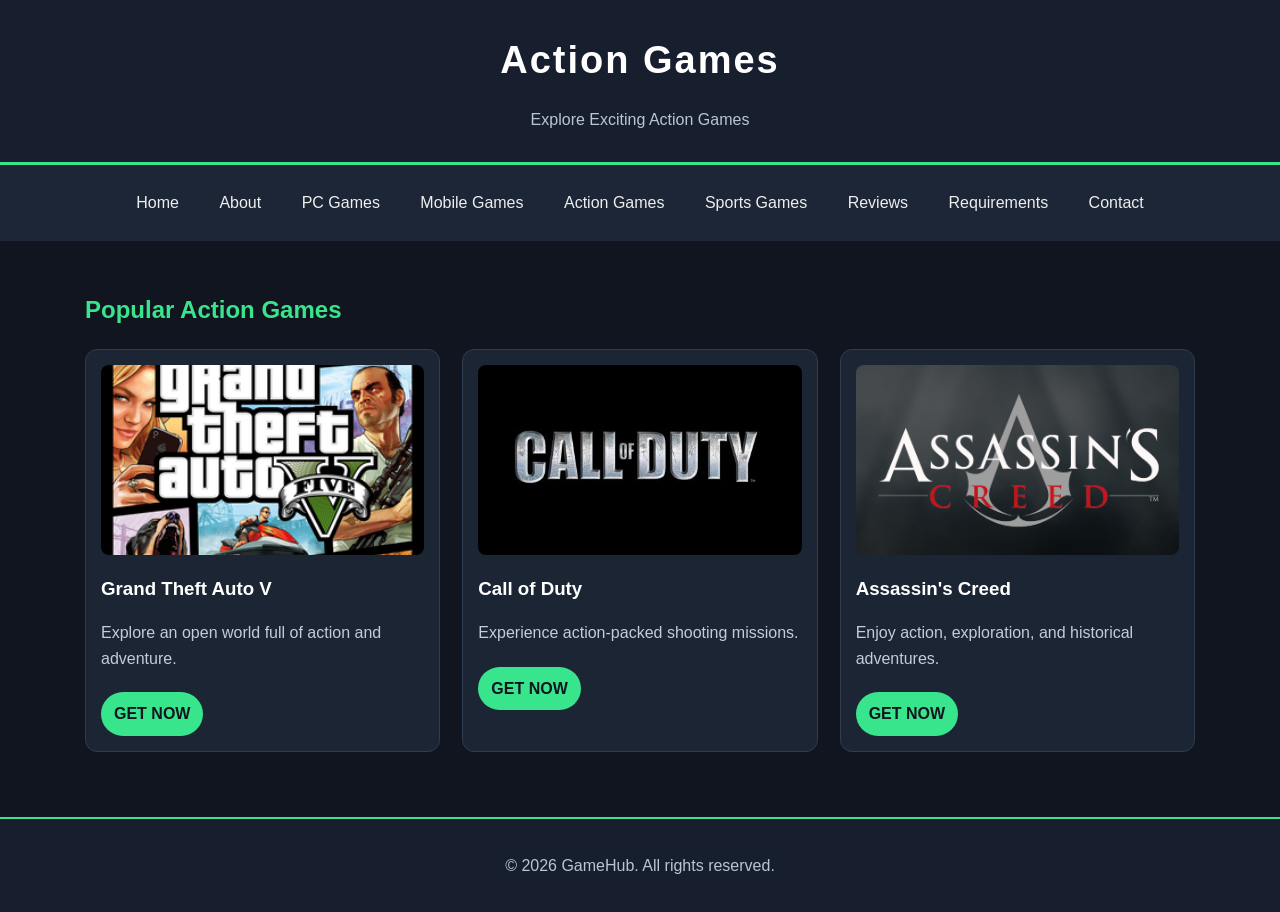
==== action-games.html @ fcd203f1 "Add GameHub website" ====
<!DOCTYPE html>
<html lang="en">
<head>
    <meta charset="UTF-8">
    <meta name="viewport" content="width=device-width, initial-scale=1.0">
    <title>Action Games - GameHub</title>
    <link rel="stylesheet" href="style.css">
</head>
<body>

    <header>
        <h1>Action Games</h1>
        <p>Explore Exciting Action Games</p>
    </header>

   
<nav>
    <a href="index.html">Home</a>
    <a href="about.html">About</a>
    <a href="pc-games.html">PC Games</a>
    <a href="mobile-games.html">Mobile Games</a>
    <a href="action-games.html">Action Games</a>
    <a href="sports-games.html">Sports Games</a>
    <a href="reviews.html">Reviews</a>
    <a href="requirements.html">Requirements</a>
    <a href="contact.html">Contact</a>
</nav>


    <main>
        <h2>Popular Action Games</h2>

        <div class="game-container">

            <div class="game-card">
                <img src="images/Grand_Theft_Auto_V.png" alt="">
                <h3>Grand Theft Auto V</h3>
                <p>Explore an open world full of action and adventure.</p>
                <a href="login.html"> GET NOW</a>
            </div>

            <div class="game-card">
                <img src="images/COD.jfif" alt="">
                <h3>Call of Duty</h3>
                <p>Experience action-packed shooting missions.</p>
                <a href="login.html"> GET NOW</a>
            </div>

            <div class="game-card">
                <img src="images/assasins creed.jpg" alt="">
                <h3>Assassin's Creed</h3>
                <p>Enjoy action, exploration, and historical adventures.</p>
                <a href="login.html"> GET NOW</a>
            </div>

        </div>
    </main>

    <footer>
        <p>&copy; 2026 GameHub. All rights reserved.</p>
    </footer>

</body>
</html>
---- style.css ----
/* General styling */
* {
    box-sizing: border-box;
}

body {
    font-family: Arial, sans-serif;
    margin: 0;
    background-color: #10151f;
    color: #eeeeee;
    line-height: 1.6;
}

/* Website header */
header {
    background-color: #171f2e;
    color: white;
    text-align: center;
    padding: 30px 15px;
    border-bottom: 3px solid #39e58c;
}

header h1 {
    margin: 0;
    font-size: 38px;
    letter-spacing: 2px;
}

header p {
    color: #b9c5d6;
    margin-bottom: 0;
}

/* Navigation menu */
nav {
    background-color: #1c2636;
    text-align: center;
    padding: 12px;
    position: sticky;
    top: 0;
    
}

nav a {
    display: inline-block;
    color: #eeeeee;
    text-decoration: none;
    margin: 5px 8px;
    padding: 8px 10px;
    border-radius: 5px;
    transition: 0.3s;
}

nav a:hover {
    background-color: #39e58c;
    color: #10151f;
}

/* Main content */
main {
    max-width: 1150px;
    margin: auto;
    padding: 30px 20px;
}

h2 {
    color: #39e58c;
    margin-bottom: 20px;
}

h3 {
    color: #ffffff;
}

/* Game card layout */
.game-container {
    display: flex;
    flex-wrap: wrap;
    gap: 22px;
    align-items: stretch;
}

/* Individual game cards */
.game-card {
    background-color: #1b2534;
    flex: 1 1 280px;
    min-width: 0;
    padding: 15px;
    border: 1px solid #303d50;
    border-radius: 12px;
    overflow: hidden;
    transition: transform 0.3s, border-color 0.3s;
}

.game-card:hover {
    transform: translateY(-5px);
    border-color: #39e58c;
}

.game-card img {
    display: block;
    width: 100%;
    height: 190px;
    object-fit: cover;
    border-radius: 8px;
}

.game-card h3 {
    margin-bottom: 8px;
}

.game-card p {
    color: #c4ccda;
}

.game-card a {
    display: inline-block;
    background-color: #39e58c;
    color: #10151f;
    text-decoration: none;
    font-weight: bold;
    padding: 9px 13px;
    border-radius: 25px;
    margin-top: 5px;
}

.game-card a:hover {
    background-color: #24c979;
}

/* Other links */
main a {
    color: #39e58c;
}

/* Form fields, if used on Contact page */
input,
textarea,
select {
    width: 100%;
    padding: 11px;
    margin: 6px 0 15px;
    border: 1px solid #303d50;
    border-radius: 5px;
    background-color: #1b2534;
    color: white;
}

/* Footer */
footer {
    background-color: #171f2e;
    color: #b9c5d6;
    text-align: center;
    padding: 18px;
    margin-top: 35px;
    border-top: 2px solid #39e58c;
}
button {
    background-color: #39e58c;
    color: #10151f;
    padding: 10px 18px;
    border:  none;
    border-radius: 5px;
    font-size: 15px;
    font-weight: bold;
    cursor: pointer;
    transition: 0.3s;
}

button:hover {
    background-color: #24c979;
    transform: translateY(-2px);
}

/* Mobile responsive design */
@media (max-width: 600px) {
    header h1 {
        font-size: 30px;
    }

    nav {
        position: static;
    }

    nav a {
        margin: 3px;
        padding: 7px;
        font-size: 14px;
    }

    main {
        padding: 20px 12px;
    }

    .game-container {
        flex-direction: column;
    }

    .game-card {
        width: 100%;
    }
}
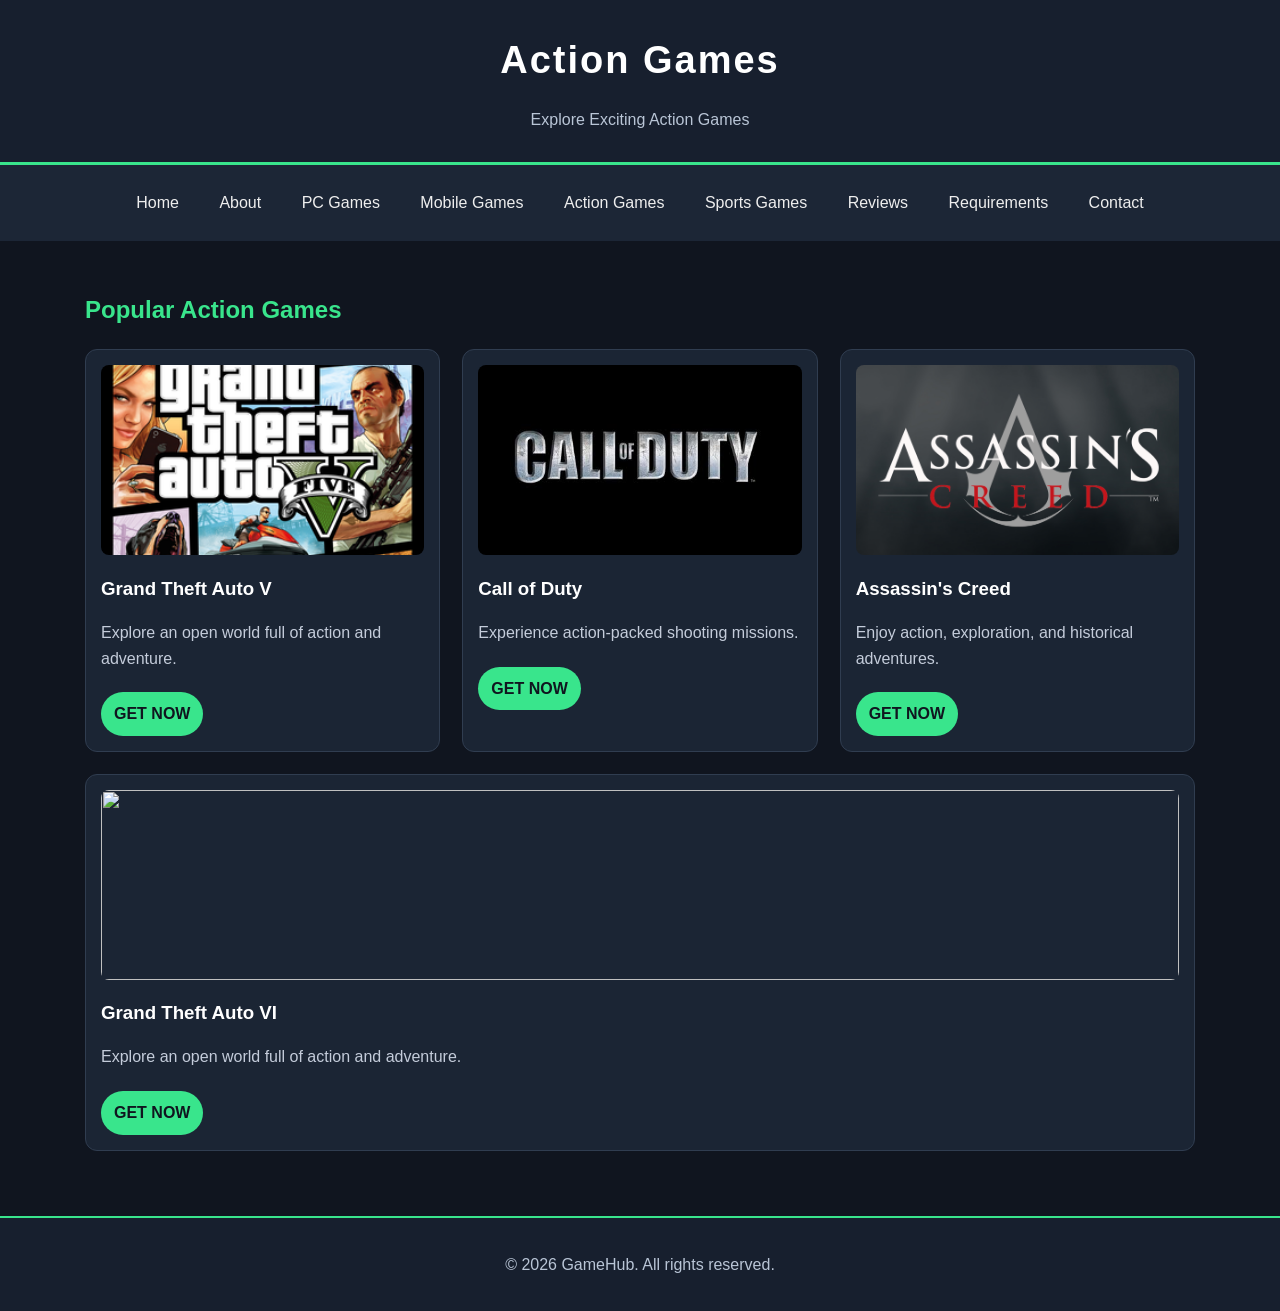
==== commit 96ff9cba: "GTA VI Added" ====
--- a/action-games.html
+++ b/action-games.html
@@ -54,6 +54,13 @@
                 <a href="login.html"> GET NOW</a>
             </div>
 
+            <div class="game-card">
+                <img src="images/Grand_Theft_Auto_VI.png" alt="">
+                <h3>Grand Theft Auto VI</h3>
+                <p>Explore an open world full of action and adventure.</p>
+                <a href="login.html"> GET NOW</a>
+            </div>
+
         </div>
     </main>
 
--- a/style.css
+++ b/style.css
@@ -1,5 +1,4 @@
 
-/* General styling */
 * {
     box-sizing: border-box;
 }
@@ -12,7 +11,6 @@
     line-height: 1.6;
 }
 
-/* Website header */
 header {
     background-color: #171f2e;
     color: white;
@@ -32,7 +30,7 @@
     margin-bottom: 0;
 }
 
-/* Navigation menu */
+
 nav {
     background-color: #1c2636;
     text-align: center;
@@ -57,7 +55,7 @@
     color: #10151f;
 }
 
-/* Main content */
+
 main {
     max-width: 1150px;
     margin: auto;
@@ -73,7 +71,7 @@
     color: #ffffff;
 }
 
-/* Game card layout */
+
 .game-container {
     display: flex;
     flex-wrap: wrap;
@@ -81,7 +79,7 @@
     align-items: stretch;
 }
 
-/* Individual game cards */
+
 .game-card {
     background-color: #1b2534;
     flex: 1 1 280px;
@@ -89,7 +87,8 @@
     padding: 15px;
     border: 1px solid #303d50;
     border-radius: 12px;
-    overflow: hidden;
+    overflow: visible;
+    height: auto;
     transition: transform 0.3s, border-color 0.3s;
 }
 
@@ -129,12 +128,12 @@
     background-color: #24c979;
 }
 
-/* Other links */
+
 main a {
     color: #39e58c;
 }
 
-/* Form fields, if used on Contact page */
+
 input,
 textarea,
 select {
@@ -173,7 +172,6 @@
     transform: translateY(-2px);
 }
 
-/* Mobile responsive design */
 @media (max-width: 600px) {
     header h1 {
         font-size: 30px;
@@ -191,13 +189,25 @@
 
     main {
         padding: 20px 12px;
+        height: auto;
+        overflow: visible;
     }
 
     .game-container {
+        display: flex;
         flex-direction: column;
+        flex-wrap: nowrap;
+        height: auto;
+        overflow: visible;
+        gap: 18px;
     }
 
     .game-card {
+        flex: 0 0 auto;
         width: 100%;
-    }
-}
+        min-width: 0;
+        height: auto;
+        box-sizing: border-box;
+    }
+}
+
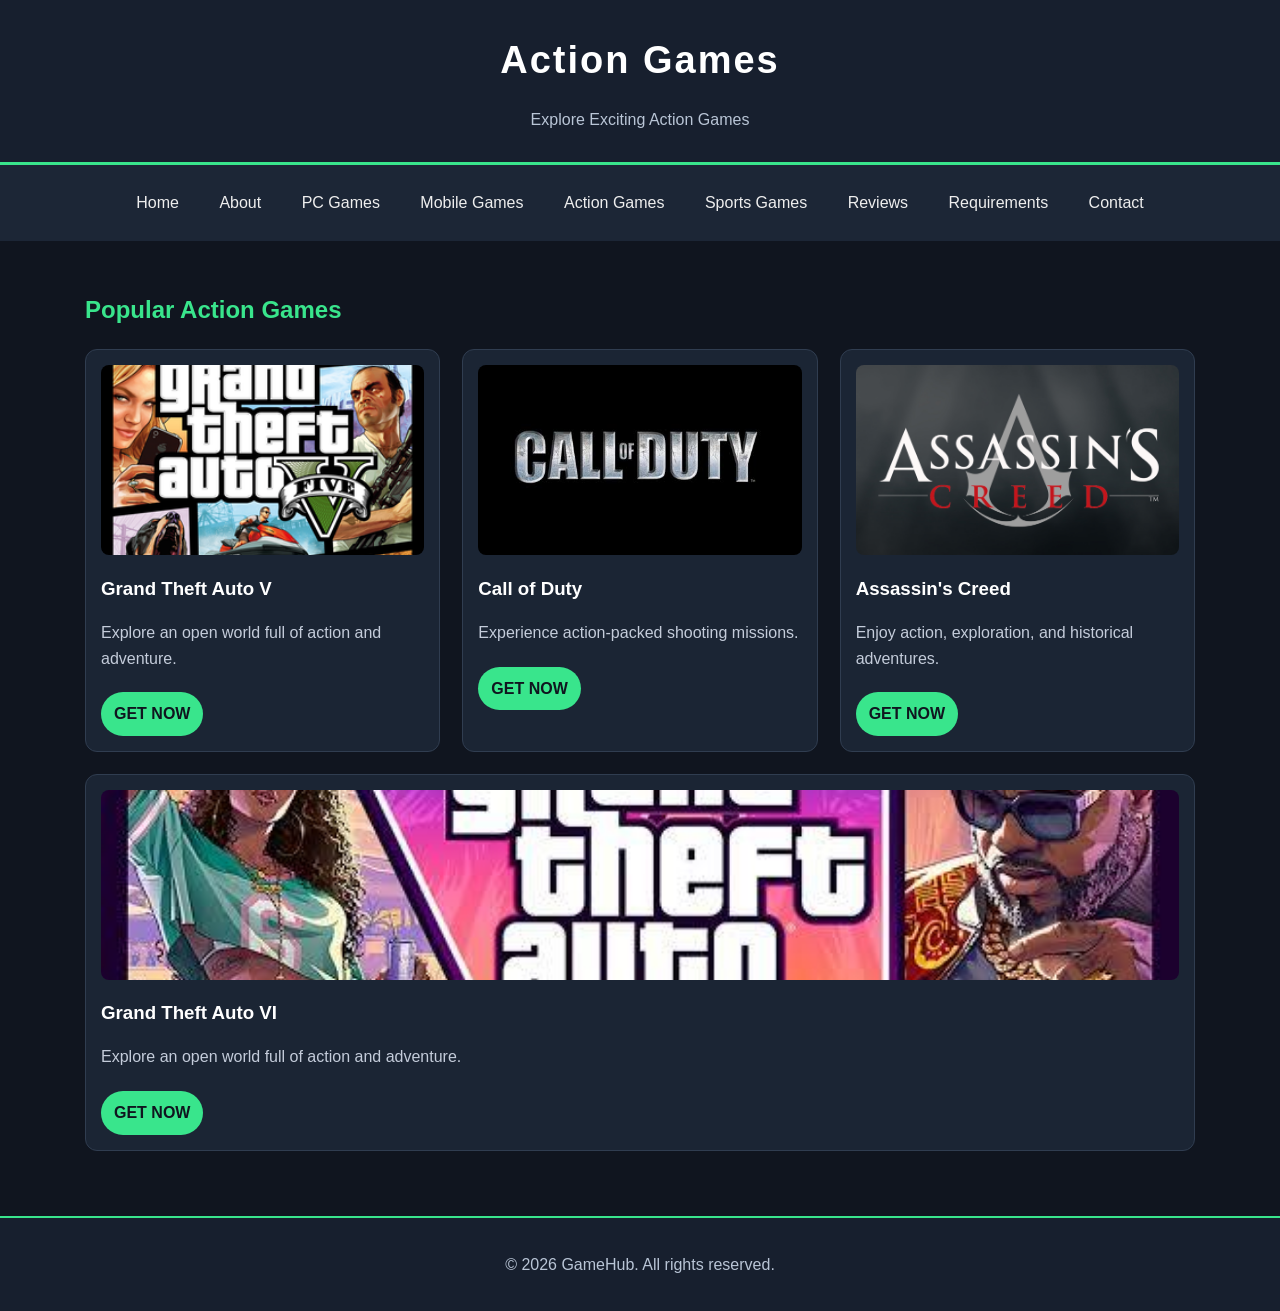
==== commit d2186848: "GTA VI Added" ====
--- a/action-games.html
+++ b/action-games.html
@@ -55,7 +55,7 @@
             </div>
 
             <div class="game-card">
-                <img src="images/Grand_Theft_Auto_VI.png" alt="">
+                <img src="images/GTA VI.jfif" alt="">
                 <h3>Grand Theft Auto VI</h3>
                 <p>Explore an open world full of action and adventure.</p>
                 <a href="login.html"> GET NOW</a>
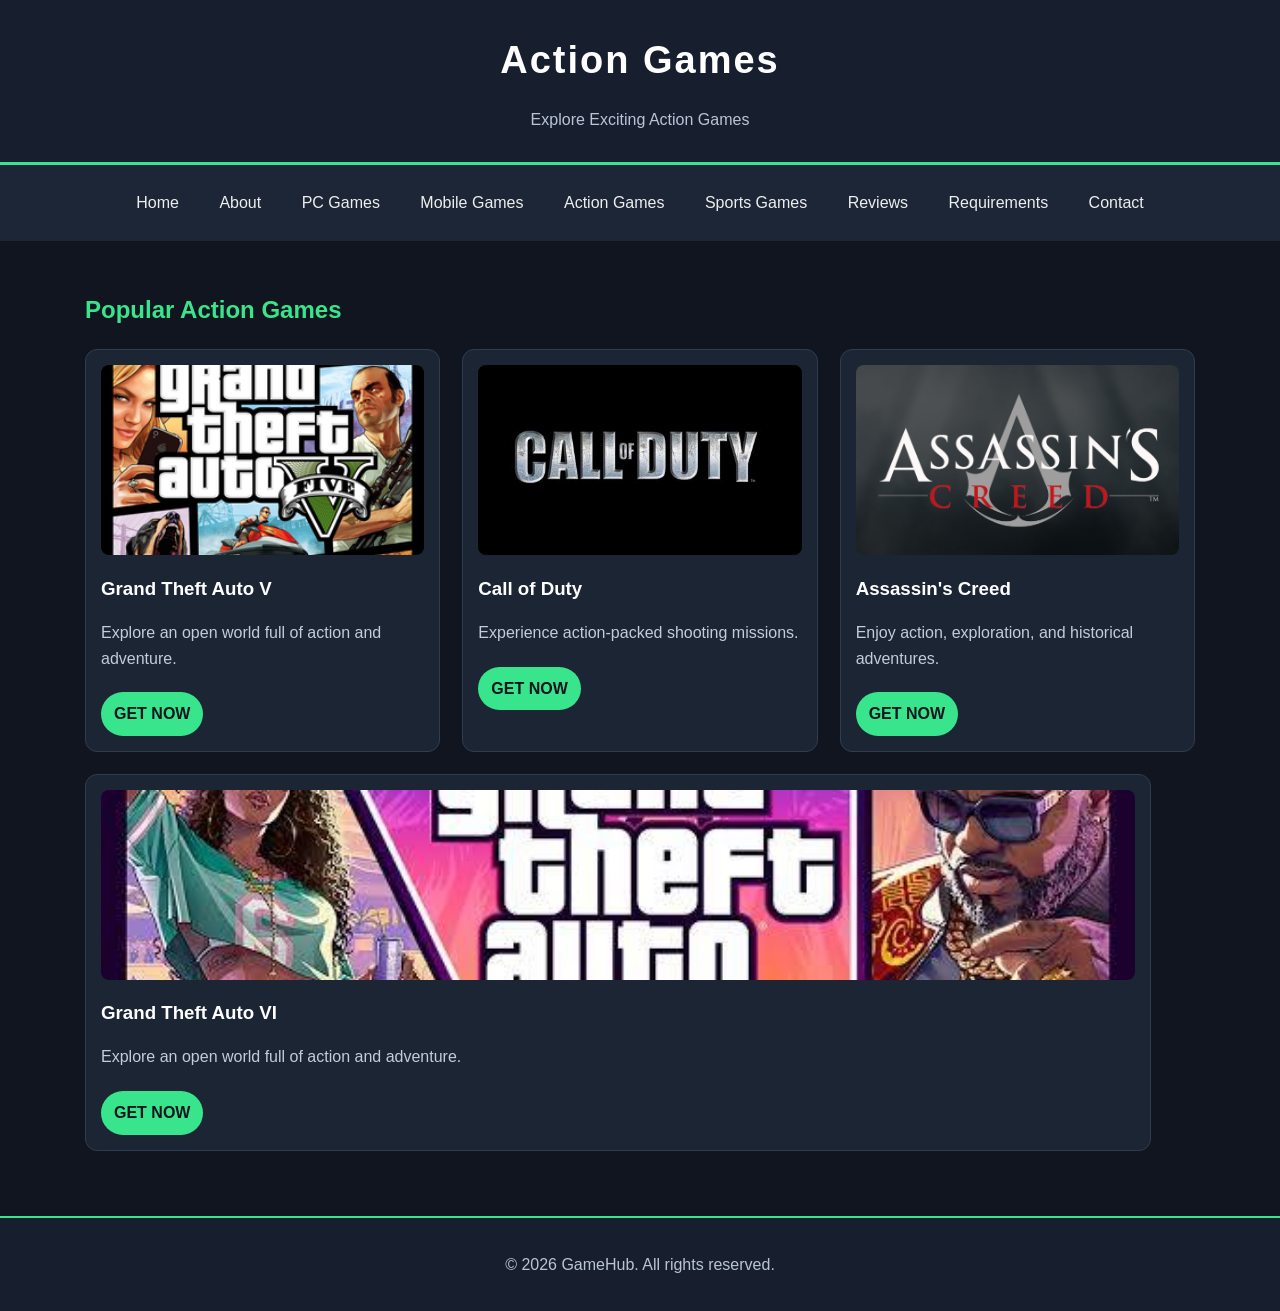
==== commit 4aa84703: "GTA VI Added" ====
--- a/action-games.html
+++ b/action-games.html
@@ -61,6 +61,10 @@
                 <a href="login.html"> GET NOW</a>
             </div>
 
+            <div></div>
+
+            <div></div>
+
         </div>
     </main>
 
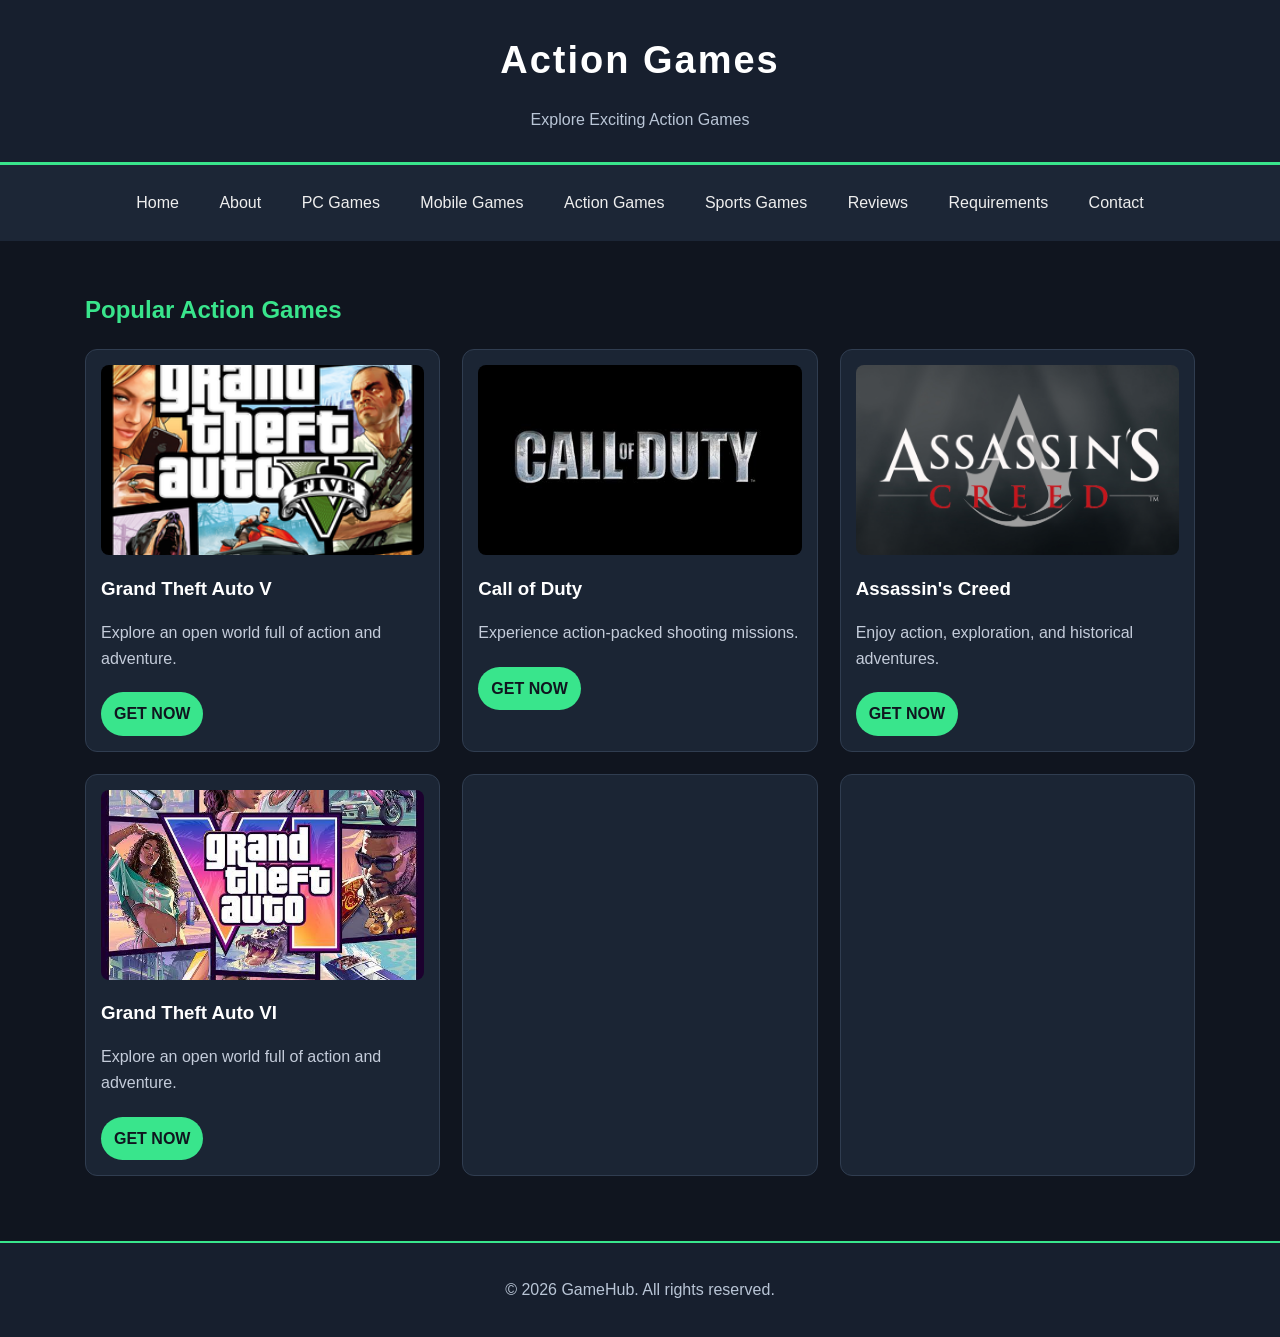
==== commit 8f5198cb: "added new games" ====
--- a/action-games.html
+++ b/action-games.html
@@ -61,9 +61,9 @@
                 <a href="login.html"> GET NOW</a>
             </div>
 
-            <div></div>
+            <div class="game-card"></div>
 
-            <div></div>
+            <div class="game-card"></div>
 
         </div>
     </main>
